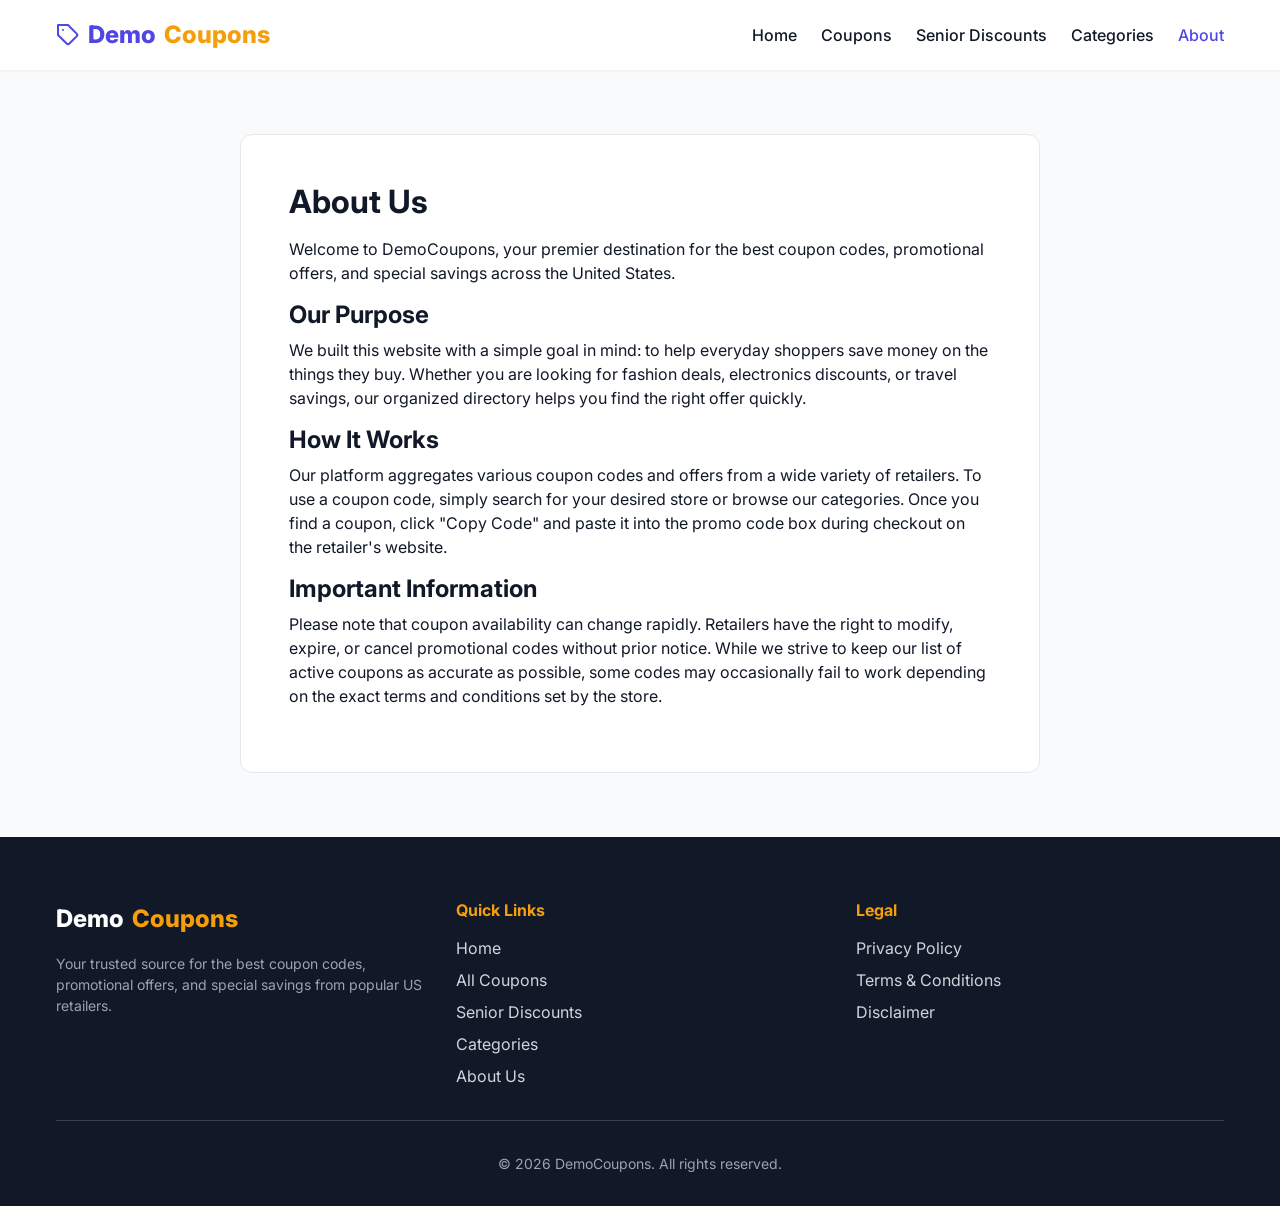
==== about.html @ f4132e9b "Add files via upload" ====
<!DOCTYPE html>
<html lang="en">
<head>
    <meta charset="UTF-8">
    <meta name="viewport" content="width=device-width, initial-scale=1.0">
    <title>About Us | DemoCoupons</title>
    <meta name="description" content="Learn more about DemoCoupons and how we help you save money.">
    <link href="https://fonts.googleapis.com/css2?family=Inter:wght@400;500;600;700;800&display=swap" rel="stylesheet">
    <link rel="stylesheet" href="css/style.css">
</head>
<body>
    <header>
        <div class="container nav-container">
            <a href="index.html" class="logo">
                <svg width="24" height="24" viewBox="0 0 24 24" fill="none" stroke="currentColor" stroke-width="2" stroke-linecap="round" stroke-linejoin="round"><path d="M20.59 13.41l-7.17 7.17a2 2 0 0 1-2.83 0L2 12V2h10l8.59 8.59a2 2 0 0 1 0 2.82z"></path><line x1="7" y1="7" x2="7.01" y2="7"></line></svg>
                Demo<span>Coupons</span>
            </a>
            <nav>
                <button class="hamburger" id="hamburger" aria-label="Toggle navigation">☰</button>
                <div class="nav-links" id="nav-links">
                    <a href="index.html">Home</a>
                    <a href="coupons.html">Coupons</a>
                    <a href="senior-discounts.html">Senior Discounts</a>
                    <a href="categories.html">Categories</a>
                    <a href="about.html" class="active">About</a>
                </div>
            </nav>
        </div>
    </header>

    <main class="container section">
        <div style="max-width: 800px; margin: 0 auto; background: var(--bg-card); padding: 3rem; border-radius: var(--radius-lg); border: 1px solid var(--border-color);">
            <h1 class="mb-4">About Us</h1>
            
            <p class="mb-4">Welcome to DemoCoupons, your premier destination for the best coupon codes, promotional offers, and special savings across the United States.</p>
            
            <h2 class="mt-4 mb-2">Our Purpose</h2>
            <p class="mb-4">We built this website with a simple goal in mind: to help everyday shoppers save money on the things they buy. Whether you are looking for fashion deals, electronics discounts, or travel savings, our organized directory helps you find the right offer quickly.</p>

            <h2 class="mt-4 mb-2">How It Works</h2>
            <p class="mb-4">Our platform aggregates various coupon codes and offers from a wide variety of retailers. To use a coupon code, simply search for your desired store or browse our categories. Once you find a coupon, click "Copy Code" and paste it into the promo code box during checkout on the retailer's website.</p>

            <h2 class="mt-4 mb-2">Important Information</h2>
            <p class="mb-4">Please note that coupon availability can change rapidly. Retailers have the right to modify, expire, or cancel promotional codes without prior notice. While we strive to keep our list of active coupons as accurate as possible, some codes may occasionally fail to work depending on the exact terms and conditions set by the store.</p>
        </div>
    </main>

    <footer>
        <div class="container">
            <div class="footer-grid">
                <div class="footer-col">
                    <a href="index.html" class="logo" style="color: white; margin-bottom: 1rem;">
                        Demo<span style="color: var(--secondary-color);">Coupons</span>
                    </a>
                    <p style="color: #9ca3af; font-size: 0.875rem;">Your trusted source for the best coupon codes, promotional offers, and special savings from popular US retailers.</p>
                </div>
                <div class="footer-col">
                    <h4>Quick Links</h4>
                    <ul>
                        <li><a href="index.html">Home</a></li>
                        <li><a href="coupons.html">All Coupons</a></li>
                        <li><a href="senior-discounts.html">Senior Discounts</a></li>
                        <li><a href="categories.html">Categories</a></li>
                        <li><a href="about.html">About Us</a></li>
                    </ul>
                </div>
                <div class="footer-col">
                    <h4>Legal</h4>
                    <ul>
                        <li><a href="privacy.html">Privacy Policy</a></li>
                        <li><a href="terms.html">Terms & Conditions</a></li>
                        <li><a href="disclaimer.html">Disclaimer</a></li>
                    </ul>
                </div>
            </div>
            <div class="footer-bottom">
                <p>&copy; 2026 DemoCoupons. All rights reserved.</p>
            </div>
        </div>
    </footer>

    <script src="js/script.js"></script>
</body>
</html>
---- css/style.css ----
:root {
  --primary-color: #4f46e5; /* Indigo 600 */
  --primary-hover: #4338ca; /* Indigo 700 */
  --secondary-color: #f59e0b; /* Amber 500 */
  --text-main: #111827; /* Gray 900 */
  --text-muted: #6b7280; /* Gray 500 */
  --bg-main: #f9fafb; /* Gray 50 */
  --bg-card: #ffffff;
  --border-color: #e5e7eb; /* Gray 200 */
  --success-color: #10b981; /* Emerald 500 */
  --danger-color: #ef4444; /* Red 500 */
  --radius-sm: 4px;
  --radius-md: 8px;
  --radius-lg: 12px;
  --shadow-sm: 0 1px 2px 0 rgba(0, 0, 0, 0.05);
  --shadow-md: 0 4px 6px -1px rgba(0, 0, 0, 0.1), 0 2px 4px -1px rgba(0, 0, 0, 0.06);
  --shadow-hover: 0 10px 15px -3px rgba(0, 0, 0, 0.1), 0 4px 6px -2px rgba(0, 0, 0, 0.05);
  --font-main: 'Inter', -apple-system, BlinkMacSystemFont, "Segoe UI", Roboto, Helvetica, Arial, sans-serif;
}

* {
  box-sizing: border-box;
  margin: 0;
  padding: 0;
}

body {
  font-family: var(--font-main);
  background-color: var(--bg-main);
  color: var(--text-main);
  line-height: 1.5;
  display: flex;
  flex-direction: column;
  min-height: 100vh;
}

a {
  color: var(--primary-color);
  text-decoration: none;
  transition: color 0.2s;
}

a:hover {
  color: var(--primary-hover);
}

ul {
  list-style: none;
}

/* Typography */
h1, h2, h3, h4, h5, h6 {
  font-weight: 700;
  line-height: 1.2;
  margin-bottom: 0.5rem;
}

/* Layout Classes */
.container {
  width: 100%;
  max-width: 1200px;
  margin: 0 auto;
  padding: 0 1rem;
}

main {
  flex: 1;
}

.section {
  padding: 4rem 0;
}

.section-title {
  text-align: center;
  font-size: 2rem;
  margin-bottom: 2rem;
}

/* Header & Navigation */
header {
  background-color: var(--bg-card);
  box-shadow: var(--shadow-sm);
  position: sticky;
  top: 0;
  z-index: 100;
}

.nav-container {
  display: flex;
  justify-content: space-between;
  align-items: center;
  height: 70px;
}

.logo {
  font-size: 1.5rem;
  font-weight: 800;
  color: var(--primary-color);
  display: flex;
  align-items: center;
  gap: 0.5rem;
}

.logo span {
  color: var(--secondary-color);
}

.nav-links {
  display: flex;
  gap: 1.5rem;
}

.nav-links a {
  color: var(--text-main);
  font-weight: 500;
}

.nav-links a:hover,
.nav-links a.active {
  color: var(--primary-color);
}

.hamburger {
  display: none;
  background: none;
  border: none;
  font-size: 1.5rem;
  cursor: pointer;
  color: var(--text-main);
}

/* Mobile Menu */
@media (max-width: 768px) {
  .nav-links {
    display: none;
    flex-direction: column;
    position: absolute;
    top: 70px;
    left: 0;
    width: 100%;
    background: var(--bg-card);
    padding: 1rem;
    box-shadow: var(--shadow-md);
  }

  .nav-links.show {
    display: flex;
  }

  .hamburger {
    display: block;
  }
}

/* Buttons */
.btn {
  display: inline-block;
  padding: 0.5rem 1rem;
  border-radius: var(--radius-md);
  font-weight: 600;
  text-align: center;
  cursor: pointer;
  transition: all 0.2s;
  border: none;
  font-family: inherit;
  font-size: 1rem;
}

.btn-primary {
  background-color: var(--primary-color);
  color: white;
}

.btn-primary:hover {
  background-color: var(--primary-hover);
  color: white;
}

.btn-outline {
  background-color: transparent;
  border: 2px solid var(--primary-color);
  color: var(--primary-color);
}

.btn-outline:hover {
  background-color: var(--primary-color);
  color: white;
}

.btn-sm {
  padding: 0.25rem 0.75rem;
  font-size: 0.875rem;
}

.btn-block {
  display: block;
  width: 100%;
}

/* Hero Section */
.hero {
  background: linear-gradient(135deg, var(--primary-color) 0%, #7c3aed 100%);
  color: white;
  padding: 5rem 0;
  text-align: center;
}

.hero h1 {
  font-size: 3rem;
  margin-bottom: 1rem;
}

.hero p {
  font-size: 1.25rem;
  opacity: 0.9;
  margin-bottom: 2rem;
  max-width: 600px;
  margin-left: auto;
  margin-right: auto;
}

.hero-search {
  display: flex;
  max-width: 500px;
  margin: 0 auto;
  gap: 0.5rem;
}

.hero-search input {
  flex: 1;
  padding: 0.75rem 1rem;
  border: none;
  border-radius: var(--radius-md);
  font-size: 1rem;
  outline: none;
}

.hero-search button {
  border-radius: var(--radius-md);
}

/* Forms & Inputs */
.form-group {
  margin-bottom: 1rem;
}

.form-control {
  width: 100%;
  padding: 0.75rem;
  border: 1px solid var(--border-color);
  border-radius: var(--radius-md);
  font-family: inherit;
  font-size: 1rem;
  outline: none;
  transition: border-color 0.2s;
}

.form-control:focus {
  border-color: var(--primary-color);
}

/* Grid Layouts */
.grid {
  display: grid;
  gap: 1.5rem;
}

.grid-cols-2 { grid-template-columns: repeat(2, 1fr); }
.grid-cols-3 { grid-template-columns: repeat(3, 1fr); }
.grid-cols-4 { grid-template-columns: repeat(4, 1fr); }

@media (max-width: 992px) {
  .grid-cols-3, .grid-cols-4 { grid-template-columns: repeat(2, 1fr); }
}

@media (max-width: 576px) {
  .grid-cols-2, .grid-cols-3, .grid-cols-4 { grid-template-columns: 1fr; }
}

/* Coupon Cards */
.coupon-card {
  background: var(--bg-card);
  border-radius: var(--radius-lg);
  box-shadow: var(--shadow-sm);
  padding: 1.5rem;
  transition: box-shadow 0.2s, transform 0.2s;
  border: 1px solid var(--border-color);
  display: flex;
  flex-direction: column;
}

.coupon-card:hover {
  box-shadow: var(--shadow-hover);
  transform: translateY(-2px);
}

.coupon-header {
  display: flex;
  justify-content: space-between;
  align-items: flex-start;
  margin-bottom: 1rem;
}

.coupon-discount {
  font-size: 1.5rem;
  font-weight: 800;
  color: var(--success-color);
}

.coupon-store {
  font-weight: 600;
  color: var(--text-muted);
  font-size: 0.875rem;
  text-transform: uppercase;
  letter-spacing: 0.05em;
}

.coupon-title {
  font-size: 1.125rem;
  font-weight: 700;
  margin-bottom: 0.5rem;
}

.coupon-desc {
  color: var(--text-muted);
  font-size: 0.875rem;
  margin-bottom: 1.5rem;
  flex: 1;
}

.coupon-meta {
  display: flex;
  justify-content: space-between;
  align-items: center;
  font-size: 0.75rem;
  color: var(--text-muted);
  margin-bottom: 1rem;
}

.badge {
  padding: 0.25rem 0.5rem;
  border-radius: var(--radius-sm);
  font-weight: 600;
  font-size: 0.75rem;
}

.badge-verified {
  background-color: #d1fae5;
  color: #065f46;
}

.badge-senior {
  background-color: #fef3c7;
  color: #92400e;
}

.coupon-actions {
  display: flex;
  gap: 0.5rem;
}

.code-box {
  flex: 1;
  background: var(--bg-main);
  border: 1px dashed var(--border-color);
  padding: 0.5rem;
  border-radius: var(--radius-md);
  text-align: center;
  font-family: monospace;
  font-weight: 700;
  font-size: 1.125rem;
  color: var(--primary-color);
  position: relative;
  overflow: hidden;
}

/* Category Cards */
.category-card {
  background: var(--bg-card);
  border-radius: var(--radius-lg);
  padding: 1.5rem;
  text-align: center;
  box-shadow: var(--shadow-sm);
  transition: all 0.2s;
  border: 1px solid var(--border-color);
  display: block;
}

.category-card:hover {
  border-color: var(--primary-color);
  box-shadow: var(--shadow-md);
  color: var(--primary-color);
}

.category-card h3 {
  margin-bottom: 0;
  color: inherit;
}

/* Senior Banner */
.senior-banner {
  background: linear-gradient(135deg, #f59e0b 0%, #ea580c 100%);
  color: white;
  padding: 3rem 1rem;
  border-radius: var(--radius-lg);
  text-align: center;
  margin-bottom: 2rem;
}

.senior-banner h2 {
  font-size: 2rem;
  margin-bottom: 1rem;
}

.senior-banner .btn {
  background: white;
  color: #ea580c;
}

/* Filters & Search Bar (Coupons Page) */
.filters-bar {
  background: var(--bg-card);
  padding: 1.5rem;
  border-radius: var(--radius-lg);
  box-shadow: var(--shadow-sm);
  margin-bottom: 2rem;
  display: flex;
  flex-wrap: wrap;
  gap: 1rem;
  align-items: center;
}

.filters-bar > * {
  flex: 1;
  min-width: 200px;
}

.empty-state {
  text-align: center;
  padding: 4rem 1rem;
  color: var(--text-muted);
}

/* Footer */
footer {
  background-color: var(--text-main);
  color: white;
  padding: 4rem 0 2rem;
  margin-top: auto;
}

.footer-grid {
  display: grid;
  grid-template-columns: repeat(auto-fit, minmax(200px, 1fr));
  gap: 2rem;
  margin-bottom: 2rem;
}

.footer-col h4 {
  color: var(--secondary-color);
  margin-bottom: 1rem;
}

.footer-col ul {
  display: flex;
  flex-direction: column;
  gap: 0.5rem;
}

.footer-col a {
  color: #d1d5db;
}

.footer-col a:hover {
  color: white;
}

.footer-bottom {
  text-align: center;
  padding-top: 2rem;
  border-top: 1px solid #374151;
  color: #9ca3af;
  font-size: 0.875rem;
}

/* Utilities */
.text-center { text-align: center; }
.mt-1 { margin-top: 0.25rem; }
.mt-2 { margin-top: 0.5rem; }
.mt-4 { margin-top: 1rem; }
.mb-2 { margin-bottom: 0.5rem; }
.mb-4 { margin-bottom: 1rem; }
.mb-8 { margin-bottom: 2rem; }
.d-none { display: none !important; }
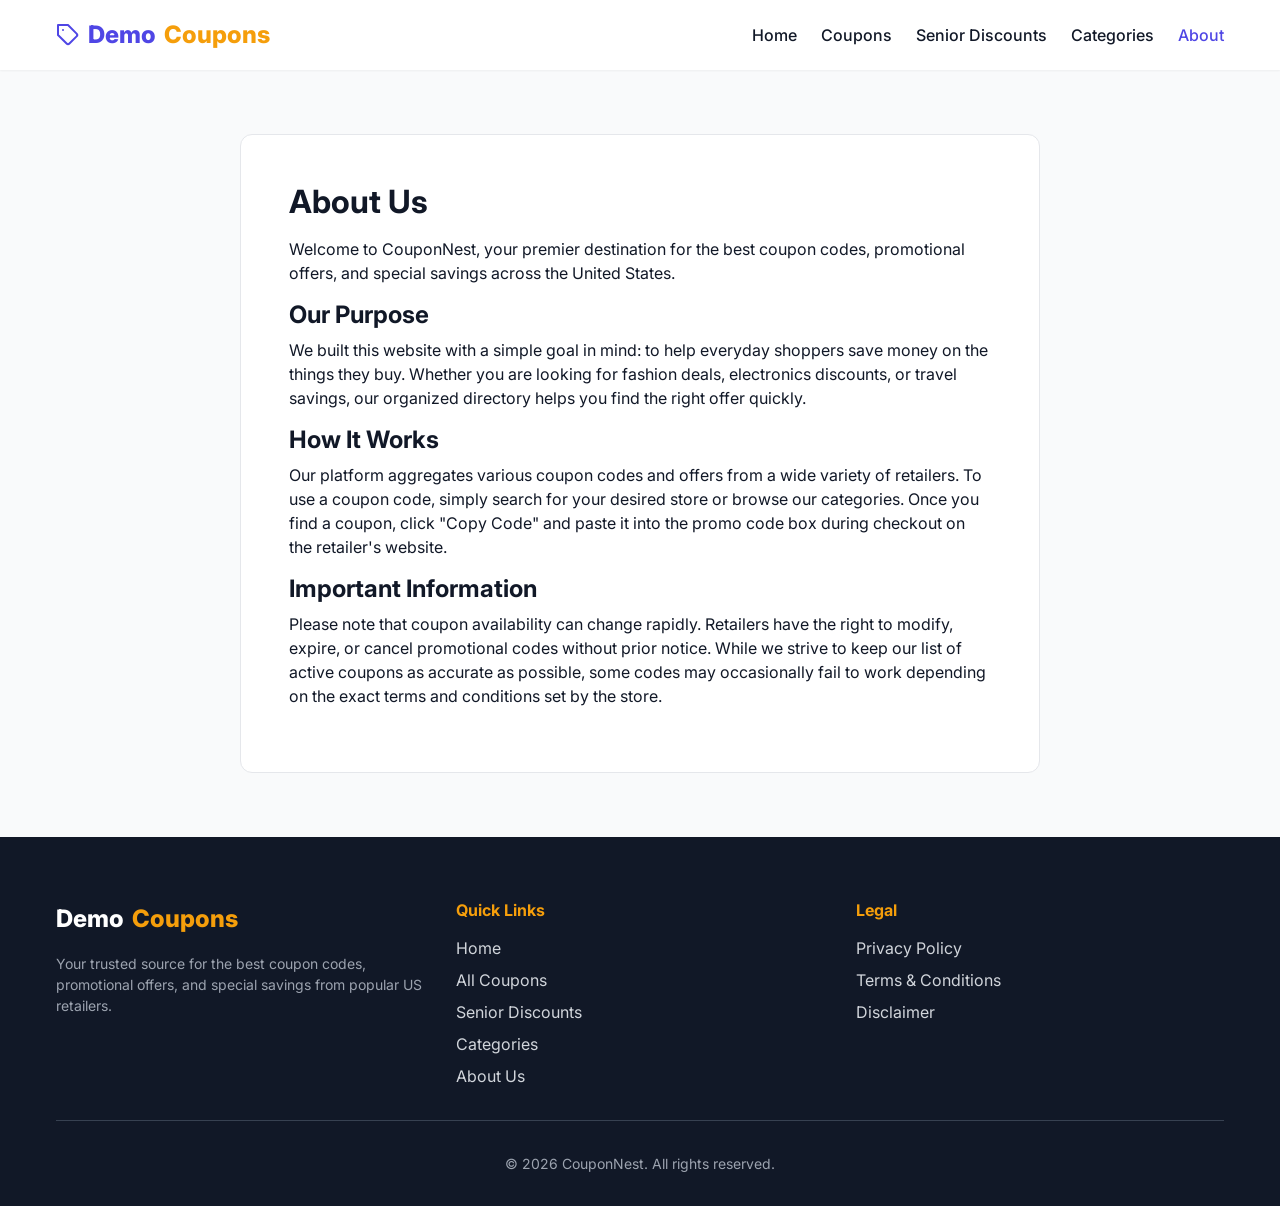
==== commit 8c0b2cde: "Update website" ====
--- a/about.html
+++ b/about.html
@@ -3,8 +3,8 @@
 <head>
     <meta charset="UTF-8">
     <meta name="viewport" content="width=device-width, initial-scale=1.0">
-    <title>About Us | DemoCoupons</title>
-    <meta name="description" content="Learn more about DemoCoupons and how we help you save money.">
+    <title>About Us | CouponNest</title>
+    <meta name="description" content="Learn more about CouponNest and how we help you save money.">
     <link href="https://fonts.googleapis.com/css2?family=Inter:wght@400;500;600;700;800&display=swap" rel="stylesheet">
     <link rel="stylesheet" href="css/style.css">
 </head>
@@ -32,7 +32,7 @@
         <div style="max-width: 800px; margin: 0 auto; background: var(--bg-card); padding: 3rem; border-radius: var(--radius-lg); border: 1px solid var(--border-color);">
             <h1 class="mb-4">About Us</h1>
             
-            <p class="mb-4">Welcome to DemoCoupons, your premier destination for the best coupon codes, promotional offers, and special savings across the United States.</p>
+            <p class="mb-4">Welcome to CouponNest, your premier destination for the best coupon codes, promotional offers, and special savings across the United States.</p>
             
             <h2 class="mt-4 mb-2">Our Purpose</h2>
             <p class="mb-4">We built this website with a simple goal in mind: to help everyday shoppers save money on the things they buy. Whether you are looking for fashion deals, electronics discounts, or travel savings, our organized directory helps you find the right offer quickly.</p>
@@ -74,7 +74,7 @@
                 </div>
             </div>
             <div class="footer-bottom">
-                <p>&copy; 2026 DemoCoupons. All rights reserved.</p>
+                <p>&copy; 2026 CouponNest. All rights reserved.</p>
             </div>
         </div>
     </footer>
